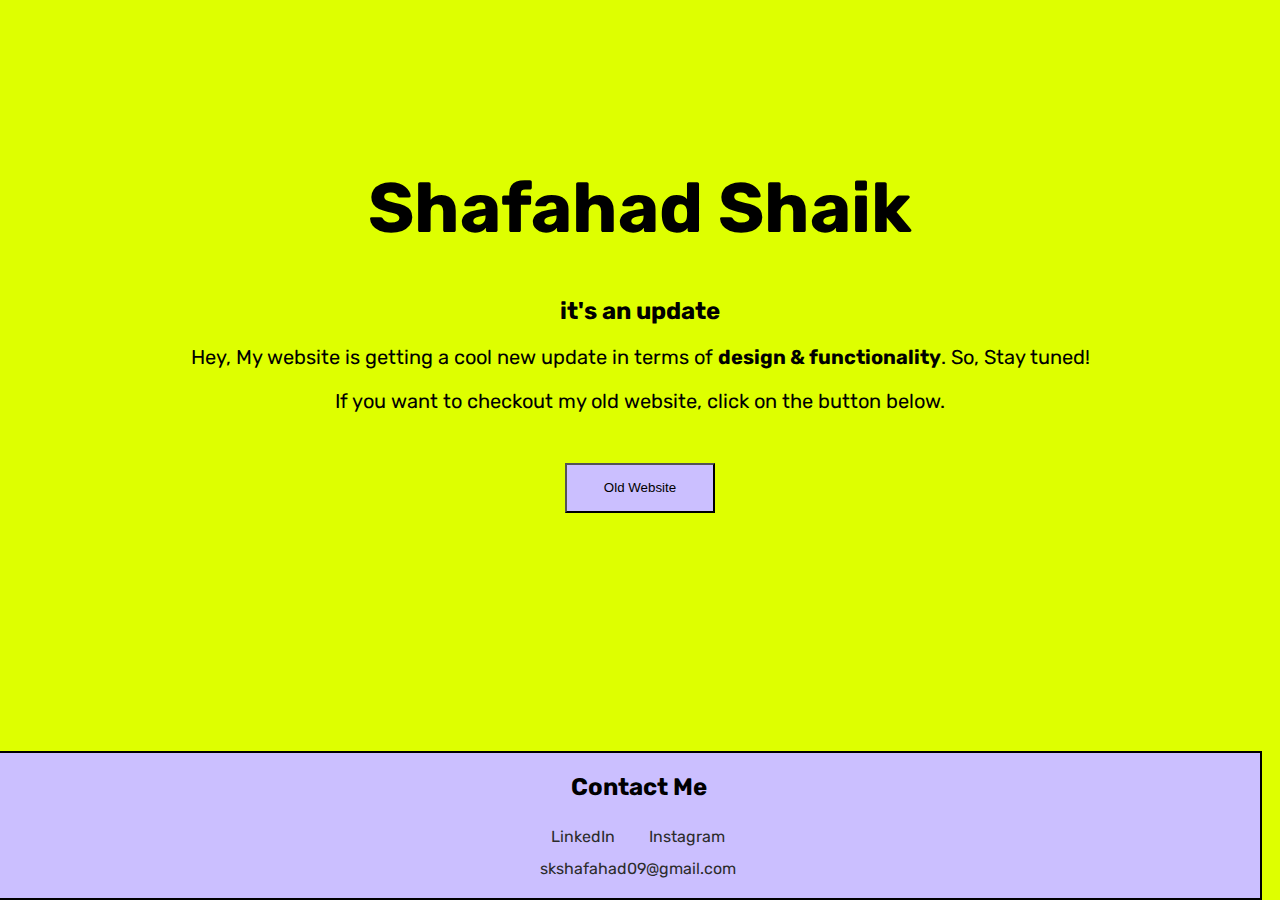
==== index.html @ 7c0c8fca "update" ====
<!DOCTYPE html>
<html lang="en">
<head>
    <meta charset="UTF-8">
    <meta http-equiv="X-UA-Compatible" content="IE=edge">
    <meta name="viewport" content="width=device-width, initial-scale=1.0">
    <title>Shafahad Shaik</title>

    <link rel="stylesheet" href="CSS/styles.css">
    <link rel="preconnect" href="https://fonts.googleapis.com">
    <link rel="preconnect" href="https://fonts.gstatic.com" crossorigin>
    <link href="https://fonts.googleapis.com/css2?family=Rubik&display=swap" rel="stylesheet">
</head>
<body>
    <div class="body-content">
        <h1>Shafahad Shaik</h1>
        <h2>it's an update</h2>
        <p>Hey, My website is getting a cool new update in terms of <strong>design & functionality</strong>. So, Stay tuned!</p>
        <p>If you want to checkout my old website, click on the button below.</p>
        <a href="old.html">
            <button>
                Old Website
            </button>
        </a>
    </div>
    <div class="footer">
        <h2>
            Contact Me
        </h2>
        <div class="links">
            <a class="linkedin" href="https://www.linkedin.com/in/shafahad09/">LinkedIn</a>
            <a class="insta" href="https://www.instagram.com/shafahad09/">Instagram</a><br>
            <a class="mail" href="mailto:skshafahad09@gmail.com">skshafahad09@gmail.com</a>
        </div>
    </div>
</body>
</html>
---- CSS/styles.css ----
body {
    background-color: #deff00;
}

.body-content {
    text-align: center;
    position: relative;
    top: 120px;
    font-family: 'Rubik', sans-serif;
}

h1 {
    font-size: 70px;
}

p {
    font-size: 20px;
}

button {    
    background-color: #cbbfff;
    height: 50px;
    width: 150px;
    position: relative;
    top: 30px;
}

button:hover {
    background-color: #000000;
    color: #ffffff;
    cursor: pointer;
}

.footer {
    position: fixed;
    margin-left: -22px;
    height: 145px;
    width: 100%;
    border: 2px solid #000000;
    left: 0;
    bottom: 0;
    background-color: #cbbfff;
    text-align: center;
    text-indent: 37px;
    font-family: 'Rubik', sans-serif;
}

.links {
    display: inline;
    text-align: center;
    position: relative;
    left: 33px;
    line-height: 2;
    
}

.linkedin {
    padding-right: 30px;
    text-decoration: none;
    color: #2c2c2c;
}

.linkedin:hover {
    color: rgb(44, 44, 44, 0.8);
}

.insta {
    padding-right: 30px;
    text-decoration: none;
    color: #2c2c2c;
}

.insta:hover {
    color: rgb(44, 44, 44, 0.8);
}

.mail {
    padding-right: 30px;
    text-decoration: none;
    color: #2c2c2c;
}

.mail:hover {
    color: rgb(44, 44, 44, 0.8);
}
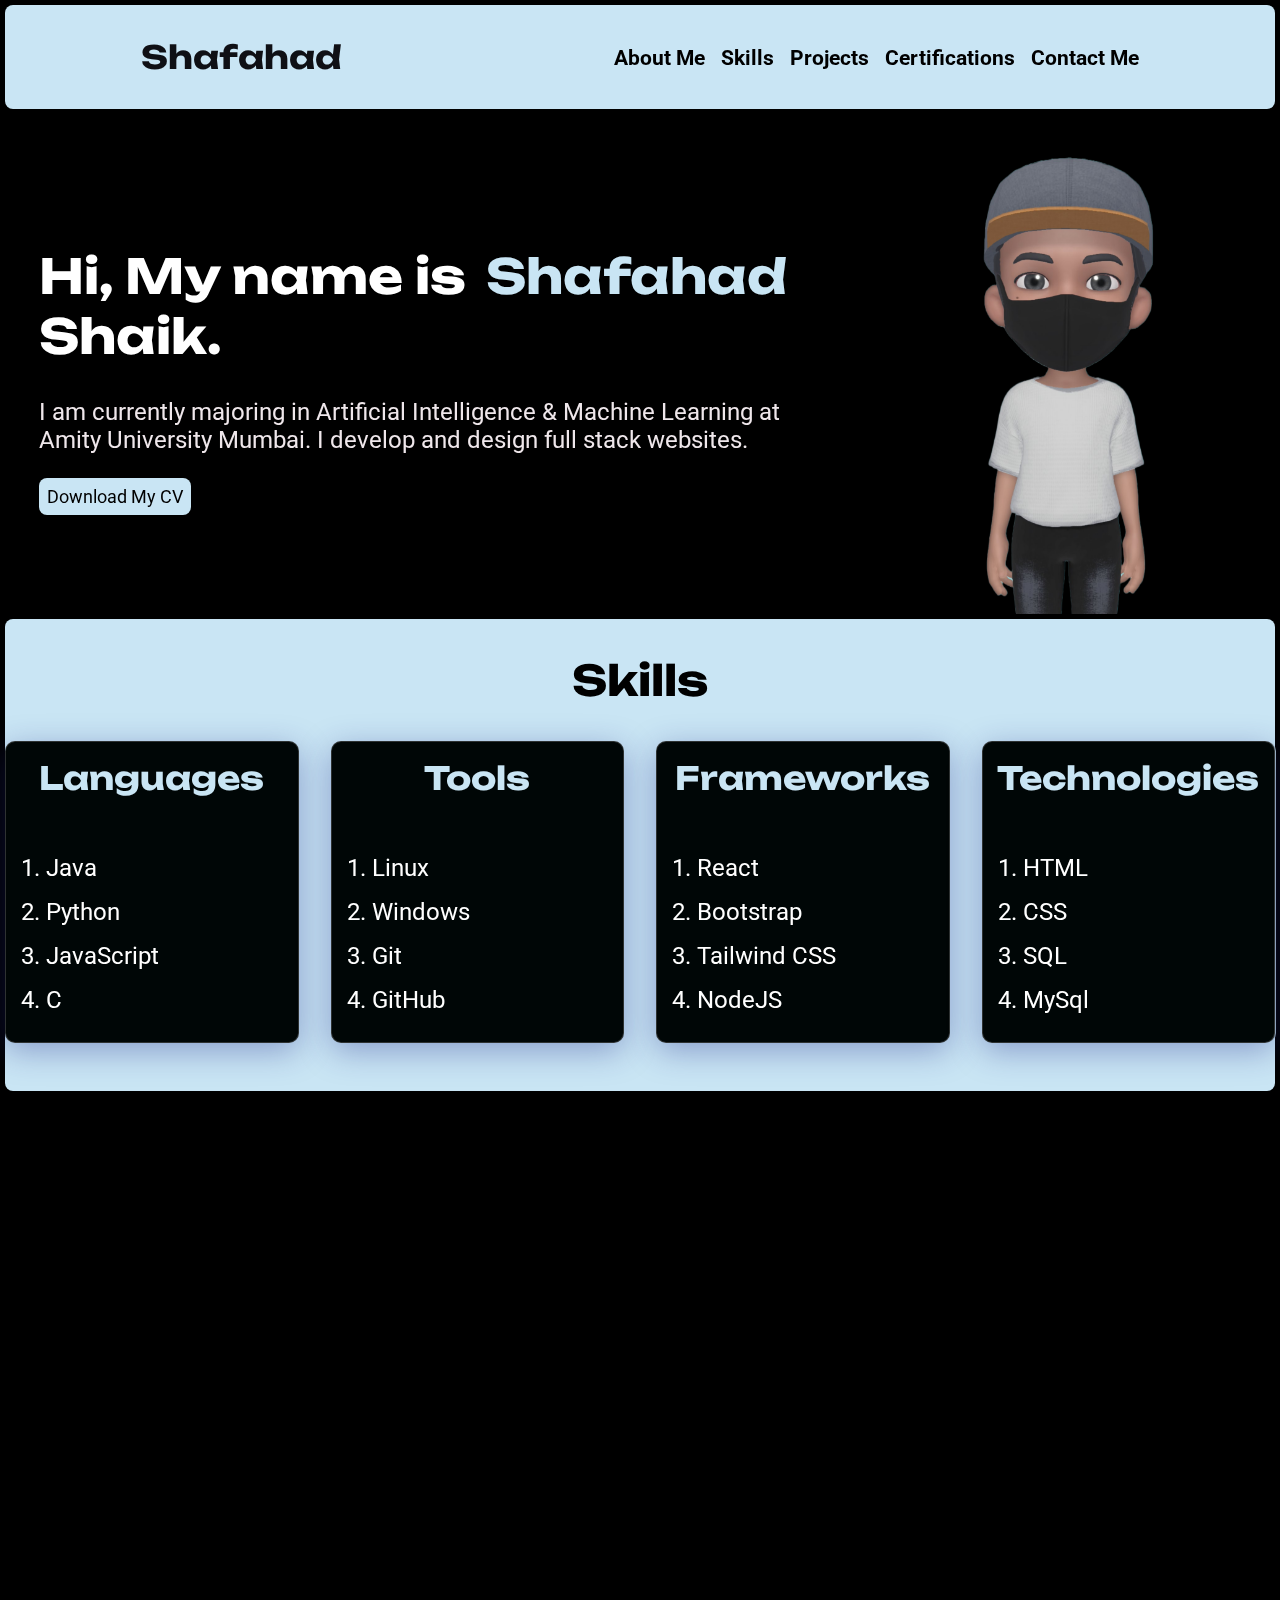
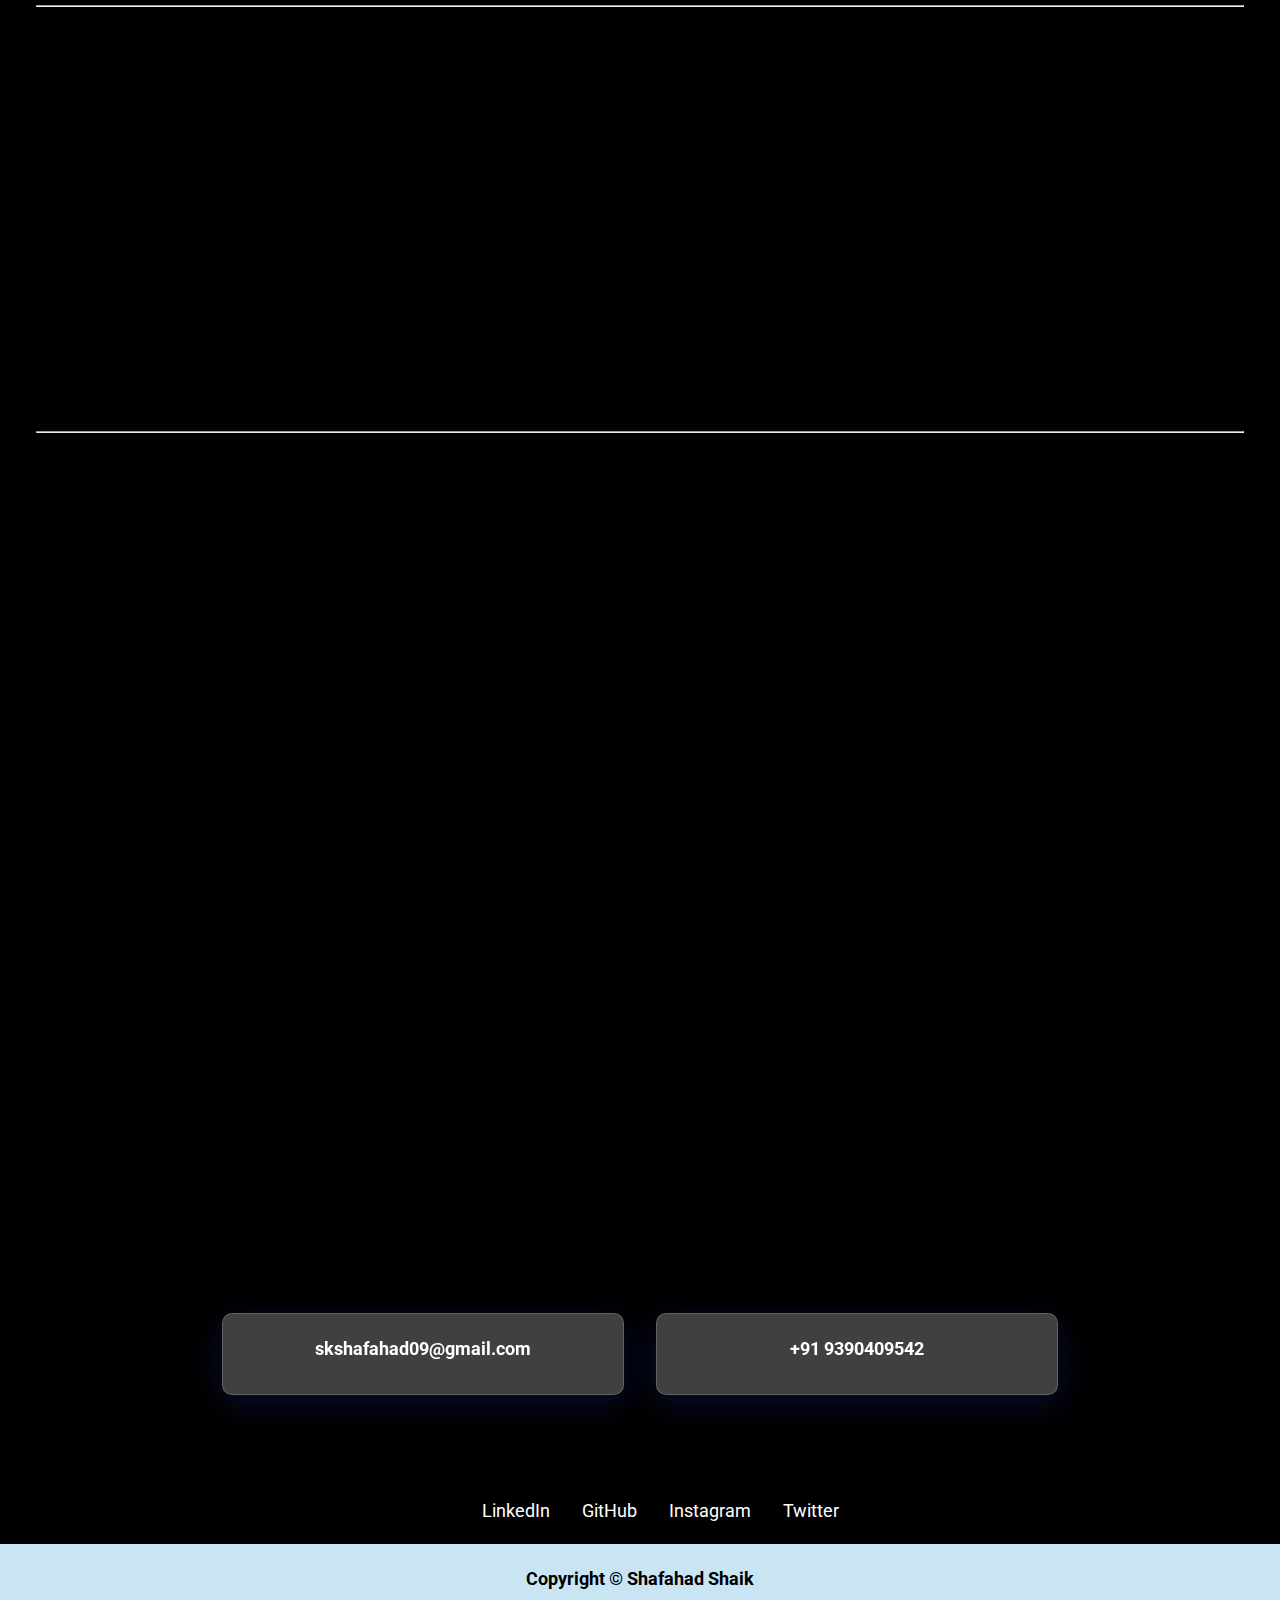
==== commit 0b20c22c: "pushing the new website as main website" ====
--- a/index.html
+++ b/index.html
@@ -1,37 +1,257 @@
 <!DOCTYPE html>
 <html lang="en">
+
 <head>
     <meta charset="UTF-8">
     <meta http-equiv="X-UA-Compatible" content="IE=edge">
     <meta name="viewport" content="width=device-width, initial-scale=1.0">
-    <title>Shafahad Shaik</title>
-
-    <link rel="stylesheet" href="CSS/styles.css">
+
+    <link rel="stylesheet" href="styles.css">
     <link rel="preconnect" href="https://fonts.googleapis.com">
     <link rel="preconnect" href="https://fonts.gstatic.com" crossorigin>
-    <link href="https://fonts.googleapis.com/css2?family=Rubik&display=swap" rel="stylesheet">
+    <link href="https://fonts.googleapis.com/css2?family=Roboto&family=Unbounded&display=swap" rel="stylesheet">
+    <link rel="stylesheet" href="https://unpkg.com/aos@next/dist/aos.css" />
+
+    <title>Shafahad Shaik</title>
 </head>
+
 <body>
-    <div class="body-content">
-        <h1>Shafahad Shaik</h1>
-        <h2>it's an update</h2>
-        <p>Hey, My website is getting a cool new update in terms of <strong>design & functionality</strong>. So, Stay tuned!</p>
-        <p>If you want to checkout my old website, click on the button below.</p>
-        <a href="old.html">
+    <nav>
+        <div class="logo">
+            <h3 data-aos="fade-right" data-aos-delay="300">Shafahad</h3>
+        </div>
+
+        <div class="navigations" data-aos="fade-left" data-aos-delay="300">
+            <h3><a href="#about-me">About Me</a></h3>
+            <h3><a href="#skills">Skills</a></h3>
+            <h3><a href="#projects">Projects</a></h3>
+            <h3><a href="#certs">Certifications</a></h3>
+            <h3><a href="#cont-me">Contact Me</a></h3>
+        </div>
+        
+    </nav>
+
+    <div class="about" id="about-me">
+        <div class="info" data-aos="fade-right" data-aos-delay="300">
+            <h1>Hi, My name is <mark>Shafahad</mark> Shaik.</h1>
+            <p>
+                I am currently majoring in Artificial Intelligence & Machine Learning
+                at Amity University Mumbai. I develop and design full stack websites.
+            </p>
             <button>
-                Old Website
+                Download My CV
             </button>
-        </a>
-    </div>
-    <div class="footer">
-        <h2>
-            Contact Me
+        </div>
+        <img src="/images/Profile-Pic.png" alt="Profile Picture" data-aos="fade-left">
+    </div>
+
+    <div class="skills" id="skills" data-aos="fade-down" data-aos-delay="300">
+        <h2 data-aos="fade-right">Skills</h2>
+        <div class="cards">
+            <div class="card1" data-aos="zoom-in">
+                <h3>Languages</h3>
+                <ol>
+                    <li>Java</li>
+                    <li>Python</li>
+                    <li>JavaScript</li>
+                    <li>C</li>
+                </ol>
+            </div>
+            <div class="card2">
+                <h3>Tools</h3>
+                <ol>
+                    <li>Linux</li>
+                    <li>Windows</li>
+                    <li>Git</li>
+                    <li>GitHub</li>
+                </ol>
+            </div>
+            <div class="card3">
+                <h3>Frameworks</h3>
+                <ol>
+                    <li>React</li>
+                    <li>Bootstrap</li>
+                    <li>Tailwind CSS</li>
+                    <li>NodeJS</li>
+                </ol>
+            </div>
+            <div class="card4">
+                <h3>Technologies</h3>
+                <ol>
+                    <li>HTML</li>
+                    <li>CSS</li>
+                    <li>SQL</li>
+                    <li>MySql</li>
+                </ol>
+            </div>
+        </div>
+    </div>
+
+                <!-- PROJECTS SECTION -->
+
+    <div class="projects" id="projects">
+        <h2 data-aos="fade-left" data-aos-delay="300">Projects</h2>
+        <div class="project1" data-aos="fade-down" data-aos-delay="300">
+            <div class="num-tags">
+                <div class="num">01 <br>Nov 2022 - present</div>
+                <div class="tags">
+                    HTML | CSS | React | Plaid | MySql | SQL
+                </div>
+            </div>
+            <div class="content">
+                <div class="headding">
+                    Online Expense Tracker
+                </div>
+                <div class="data">
+                    <ul>
+                        <li>
+                            Developing a software that helps to keep an accurate record of one's money inflow and outflow.
+                        </li>
+                        <li>
+                            Using PLAID API the data is fetched from bank database and stored in the local database.
+                        </li>
+                        <li>
+                            The user can see various statistical view of expenses with different categories, over a particular period of time.
+                        </li>
+                        <li>
+                            Frameworks like React, NodeJS etc are used to build this software.
+                        </li>
+                    </ul>
+                </div>
+            </div>
+            <div class="link">
+                <a href="">🔗</a>
+            </div>
+        </div>
+        <hr>
+        <div class="project2" data-aos="fade-down" data-aos-delay="300">
+            <div class="num-tags">
+                <div class="num">02 <br> OCT 2021 - NOV 2021</div>
+                <div class="tags">
+                    Python | TensorFlow | Keras | NumPy
+                </div>
+            </div>
+            <div class="content">
+                <div class="headding">
+                    Apparel Classifier
+                </div>
+                <div class="data">
+                    <ul>
+                        <li>
+                            Built an Artificial Neural Network Classifier with test accuracy of 87% and the train accuracy of 83%.
+                        </li>
+                        <li>
+                            Tested and trained the model with the MNIST Fashion dataset which has more than 10,000 images of clothing.
+                        </li>
+                        <li>
+                            Cleaned, Grayscaled, pixelized and categorized more than 2000 images for each categories.
+                        </li>
+                        <li>
+                            The classifier classifies the gray scale images into four different clothing categories.
+                        </li>
+                    </ul>
+                </div>
+            </div>
+            <div class="link">
+                <a href="https://github.com/saakethj/Apparel-Classifier">🔗</a>
+            </div>
+        </div>
+        <hr>
+        <div class="project3" data-aos="fade-down" data-aos-delay="300">
+            <div class="num-tags">
+                <div class="num">03 <br> JAN 2023 - FEB 2023</div>
+                <div class="tags">
+                    HTML | CSS
+                </div>
+            </div>
+            <div class="content">
+                <div class="headding">
+                    Portfolio Website
+                </div>
+                <div class="data">
+                    <ul>
+                        <li>
+                            Built a portfolio website to showcase my whole professional and educational life at one place.
+                        </li>
+                        <li>
+                            Self designed the whole website to reflect the minimalism.
+                        </li>
+                        <li>
+                            The website is built using HTML and CSS
+                        </li>
+                    </ul>
+                </div>
+            </div>
+            <div class="link">
+                <a href="https://shafahad09.github.io/ShafahadShaik/">🔗</a>
+            </div>
+        </div>
+    </div>
+
+                <!-- CERTIFICATIONS -->
+
+    <div class="certifications" id="certs" data-aos="fade-down">
+        <h2 data-aos="fade-right" data-aos-delay="300">
+            Certifications
         </h2>
-        <div class="links">
-            <a class="linkedin" href="https://www.linkedin.com/in/shafahad09/">LinkedIn</a>
-            <a class="insta" href="https://www.instagram.com/shafahad09/">Instagram</a><br>
-            <a class="mail" href="mailto:skshafahad09@gmail.com">skshafahad09@gmail.com</a>
-        </div>
-    </div>
+        <div class="certification1" data-aos="fade-down" data-aos-delay="300">
+            <div class="num-tags">
+                01
+            </div>
+            <div class="content">
+                <div class="headding">
+                    Machine Learning for All
+                </div>
+                <div class="data">
+                    <ul>
+                        <li>
+                            Accomplished 82% in the course Machine Learning for All
+                        </li>
+                        <li>
+                            The course is provided by the University of London through Coursera platform.
+                        </li>
+                    </ul>
+                </div>
+            </div>
+            <div class="link">
+                <a href="https://www.linkedin.com/posts/shafahad09_completion-certificate-for-machine-learning-activity-6814782511114260480-CXIG?utm_source=share&utm_medium=member_desktop">🔗</a>
+            </div>
+        </div>
+    </div>
+
+                <!-- CONTACT ME -->
+
+    <div class="contact-me" id="cont-me">
+        <h3 data-aos="fade-left" data-aos-delay="300">Contact Me</h3>
+        <div class="details">
+            <div class="mail">
+                <h4><a href="mailto:skshafahad09@gmail.com">skshafahad09@gmail.com</a></h4>
+            </div>
+            <div class="phone">
+                <h4>+91 9390409542</h4>
+            </div>
+        </div>
+        <div class="social-media">
+            <ul>
+                <li><a href="https://www.linkedin.com/in/shafahad09/">LinkedIn</a></li>
+                <li><a href="https://github.com/shafahad09">GitHub</a></li>
+                <li><a href="https://www.instagram.com/shafahad09/">Instagram</a></li>
+                <li><a href="https://twitter.com/shafahad09">Twitter</a></li>
+            </ul>
+        </div>
+    </div>
+
+                <!-- FOOTER -->
+
+    <footer>
+        <h4>Copyright &copy; Shafahad Shaik</h4>
+    </footer>
+
+
+    <script src="https://unpkg.com/aos@next/dist/aos.js"></script>
+    <script>
+      AOS.init();
+    </script>
 </body>
+
 </html>--- a/styles.css
+++ b/styles.css
@@ -0,0 +1,494 @@
+body {
+    margin: 0;
+    background-color: #000000;
+}
+
+                    /* NAVBAR */
+
+nav {
+    background-color: #C9E5F4;
+    display: flex;
+    justify-content: space-around;
+    border-radius: 8px;
+    margin: 5px;
+}
+
+nav > .logo > h3 {
+    color: #0F1015;
+    font-size: 32px;
+    font-family: 'Unbounded', cursive;
+}
+
+nav > .logo > h3:hover {
+    cursor: pointer;
+    transition: 500ms;
+}
+
+nav > .navigations {
+    display: flex;
+    gap: 16px;
+    align-items: center;
+    font-size: 18px;
+    font-family: 'Roboto', sans-serif;
+}
+
+nav > .navigations > h3 > a {
+    text-decoration: none;
+    color: #000000;
+}
+
+nav > .navigations > h3 {
+    color: #0F1015;
+}
+
+nav > .navigations > h3:hover { 
+    cursor: pointer;
+    text-decoration: underline;
+    transition: 500ms;
+}
+
+                    /* ABOUT SECTION */
+
+.about {
+    background-color: #000000;
+    color: #FFFFFF;
+    display: flex;
+    justify-content: space-around;
+    border-radius: 8px;
+    margin: 5px;
+
+    min-height: 50vh;
+}
+
+.about > .info {
+    align-self: center;
+    max-width: 800px;
+}
+
+.about > .info > h1 {
+    font-size: 48px;
+    font-family: 'Unbounded', cursive;
+}
+
+.about > .info > h1 > mark {
+    background-color: #000000;
+    color: #C9E5F4;
+    border-radius: 8px;
+    padding: 8px;
+}
+
+.about > .info > h1 > mark:hover {
+    
+    transition: 500ms;
+    user-select: none;
+}
+
+.about > .info > p {
+    font-size: 24px;
+    color: #EFE7EB;
+    font-family: 'Roboto', sans-serif;
+}
+
+.about > .info > button {
+    background-color: #C9E5F4;
+    color: #000000;
+    font-size: 18px;
+    font-family: 'Roboto', sans-serif;
+    padding: 8px;
+    border-radius: 8px;
+    border: none;
+}
+
+.about > .info > button:hover {
+    cursor: pointer;
+}
+
+
+.about > img {
+    height: 500px;
+    width: auto;
+}
+
+                    /* SKILLS SECTION */
+
+.skills {
+    background-color: #C9E5F4;
+    display: flex;
+    flex-direction: column;
+    border-radius: 8px;
+    margin: 5px;
+    min-height: 50vh;
+}
+
+.skills > h2 {
+    align-self: center;
+    font-size: 42px;
+    font-family: 'Unbounded', cursive;
+}
+
+.skills > .cards {
+    display: flex;
+    justify-content: center;
+    gap: 32px;
+    padding-bottom: 48px;
+}
+
+                    /* SKILLS CARD 1 */
+
+.skills > .cards > .card1 {
+    height: 300px;
+    width: 300px;
+    background: rgba( 0, 6, 6, 1 );
+    box-shadow: 0 8px 32px 0 rgba( 31, 38, 135, 0.37 );
+    backdrop-filter: blur( 4px );
+    -webkit-backdrop-filter: blur( 4px );
+    border-radius: 10px;
+    border: 1px solid rgba( 255, 255, 255, 0.18 );
+
+    display: flex;
+    flex-direction: column;
+}
+
+.skills > .cards > .card1 > h3 {
+    color: #C9E5F4;
+    font-size: 32px;
+    text-align: center;
+    margin-top: 16px;
+    font-family: 'Unbounded', cursive;
+}
+
+.skills > .cards > .card1 > ol {
+    color: #FFFFFF;
+    font-size: 24px;
+    font-family: 'Roboto', sans-serif;
+    display: flex;
+    flex-direction: column;
+    gap: 16px;
+}
+
+                    /* SKILLS CARD 2 */
+
+.skills > .cards > .card2 {
+    height: 300px;
+    width: 300px;
+    background: rgba( 0, 6, 6, 1 );
+    box-shadow: 0 8px 32px 0 rgba( 31, 38, 135, 0.37 );
+    backdrop-filter: blur( 4px );
+    -webkit-backdrop-filter: blur( 4px );
+    border-radius: 10px;
+    border: 1px solid rgba( 255, 255, 255, 0.18 );
+
+    display: flex;
+    flex-direction: column;
+}
+
+.skills > .cards > .card2 > h3 {
+    color: #C9E5F4;
+    font-size: 32px;
+    text-align: center;
+    margin-top: 16px;
+    font-family: 'Unbounded', cursive;
+}
+
+.skills > .cards > .card2 > ol {
+    color: #FFFFFF;
+    font-size: 24px;
+    font-family: 'Roboto', sans-serif;
+    display: flex;
+    flex-direction: column;
+    gap: 16px;
+}
+
+                    /* SKILLS CARD 3 */
+
+.skills > .cards > .card3 {
+    height: 300px;
+    width: 300px;
+    background: rgba( 0, 6, 6, 1 );
+    box-shadow: 0 8px 32px 0 rgba( 31, 38, 135, 0.37 );
+    backdrop-filter: blur( 4px );
+    -webkit-backdrop-filter: blur( 4px );
+    border-radius: 10px;
+    border: 1px solid rgba( 255, 255, 255, 0.18 );
+
+    display: flex;
+    flex-direction: column;
+}
+
+.skills > .cards > .card3 > h3 {
+    color: #C9E5F4;
+    font-size: 32px;
+    text-align: center;
+    margin-top: 16px;
+    font-family: 'Unbounded', cursive;
+}
+
+.skills > .cards > .card3 > ol {
+    color: #FFFFFF;
+    font-size: 24px;
+    font-family: 'Roboto', sans-serif;
+    display: flex;
+    flex-direction: column;
+    gap: 16px;
+}
+
+                    /* SKILLS CARD 4 */
+
+.skills > .cards > .card4 {
+    height: 300px;
+    width: 300px;
+    background: rgba( 0, 6, 6, 1 );
+    box-shadow: 0 8px 32px 0 rgba( 31, 38, 135, 0.37 );
+    backdrop-filter: blur( 4px );
+    -webkit-backdrop-filter: blur( 4px );
+    border-radius: 10px;
+    border: 1px solid rgba( 255, 255, 255, 0.18 );
+
+    display: flex;
+    flex-direction: column;
+}
+
+.skills > .cards > .card4 > h3 {
+    color: #C9E5F4;
+    font-size: 32px;
+    text-align: center;
+    margin-top: 16px;
+    font-family: 'Unbounded', cursive;
+}
+
+.skills > .cards > .card4 > ol {
+    color: #FFFFFF;
+    font-size: 24px;
+    font-family: 'Roboto', sans-serif;
+    display: flex;
+    flex-direction: column;
+    gap: 16px;
+}
+
+                    /* PROJECTS SECTION */
+
+.projects {
+    background-color: #000000;
+    border-radius: 8px;
+    margin: 5px;
+    color: #FFFFFF;
+    display: flex;
+    flex-direction: column;
+
+    min-height: 50vh;
+}
+
+.projects > h2 {
+    color: #C9E5F4;
+    font-size: 42px;
+    font-family: 'Unbounded', cursive;
+    text-align: center;
+}
+
+.link > a{
+    text-decoration: none;
+    color: #000000;
+}
+
+    /* BELOW TWO ARE FOR PROJECTS AND CERTIFICATIONS SECTION */
+
+.num-tags {
+    width: 15%;
+    display: flex;
+    flex-direction: column;
+    justify-content: flex-start;
+    gap: 80px;
+}
+
+.content {
+    width: 70%;
+}
+
+                    /* TILL HERE */
+
+                    /* PROJECT 1 */
+
+.projects > .project1 {
+    display: flex;
+    justify-content: space-between;
+    margin: 30px;
+
+    font-size: 24px;
+    font-family: 'Roboto', sans-serif;
+}
+
+.projects > .project1 > .content > .data > ul {
+    display: flex;
+    flex-direction: column;
+    gap: 16px;
+}
+
+                    /* PROJECT 2 */
+
+.projects > .project2 {
+    display: flex;
+    justify-content: space-between;
+    margin: 30px;
+
+    font-size: 24px;
+    font-family: 'Roboto', sans-serif;
+}
+
+.projects > .project2 > .content > .data > ul {
+    display: flex;
+    flex-direction: column;
+    gap: 16px;
+}
+
+                    /* PROJECT 3 */
+
+.projects > .project3 {
+    display: flex;
+    justify-content: space-between;
+    margin: 30px;
+
+    font-size: 24px;
+    font-family: 'Roboto', sans-serif;
+}
+
+.projects > .project3 > .content > .data > ul {
+    display: flex;
+    flex-direction: column;
+    gap: 16px;
+}
+
+hr {
+    width: 95%;
+    color: #DEFF00;
+}
+
+                    /* CERTIFICATIONS */
+
+.certifications {
+    background-color: #C9E5F4;
+    border-radius: 8px;
+    margin: 5px;
+    display: flex;
+    flex-direction: column;
+}
+
+.certifications > h2 {
+    text-align: center;
+    font-size: 42px;
+    font-family: 'Unbounded', cursive;
+}
+
+.certifications > .certification1 {
+    display: flex;
+    justify-content: space-between;
+    margin: 30px;
+
+    font-size: 24px;
+    font-family: 'Roboto', sans-serif;
+}
+
+.certifications > .certification1 > .content > .data > ul {
+    display: flex;
+    flex-direction: column;
+    gap: 16px;
+}
+
+
+.contact-me {
+    background-color: #000000;
+    border-radius: 8px;
+    margin: 5px;
+    display: flex;
+    flex-direction: column;
+    align-items: center;
+    justify-content: space-between;
+    min-height: 50vh;
+}
+
+.contact-me > h3 {
+    color: #C9E5F4;
+    font-size: 42px;
+    font-family: 'Unbounded', cursive;
+}
+
+.contact-me > .details {
+    color: #FFFFFF;
+    display: flex;
+    justify-content: center;
+    gap: 32px;
+}
+
+.contact-me > .details > .mail {
+    height: 80px;
+    width: 400px;
+
+    background: rgba( 255, 255, 255, 0.25 );
+    box-shadow: 0 8px 32px 0 rgba( 31, 38, 135, 0.37 );
+    backdrop-filter: blur( 4px );
+    -webkit-backdrop-filter: blur( 4px );
+    border-radius: 10px;
+    border: 1px solid rgba( 255, 255, 255, 0.18 );
+}
+
+.contact-me > .details > .mail > h4 {
+    font-size: 18px;
+    font-family: 'Roboto', sans-serif;
+    text-align: center;
+    justify-self: center;
+}
+
+.contact-me > .details > .mail > h4 > a {
+    text-decoration: none;
+    color: #FFFFFF;
+}
+
+
+.contact-me > .details > .phone {
+    height: 80px;
+    width: 400px;
+
+    background: rgba( 255, 255, 255, 0.25 );
+    box-shadow: 0 8px 32px 0 rgba( 31, 38, 135, 0.37 );
+    backdrop-filter: blur( 4px );
+    -webkit-backdrop-filter: blur( 4px );
+    border-radius: 10px;
+    border: 1px solid rgba( 255, 255, 255, 0.18 );
+}
+
+.contact-me > .details > .phone > h4 {
+    font-size: 18px;
+    font-family: 'Roboto', sans-serif;
+    text-align: center;
+    align-self: center;
+}
+
+.contact-me > .social-media {
+    color: #FFFFFF;
+}
+
+.contact-me > .social-media > ul{
+    display: flex;
+    list-style: none;
+    gap: 32px;
+
+    font-size: 18px;
+    font-family: 'Roboto', sans-serif;
+}
+
+a {
+    text-decoration: none;
+    color: #FFFFFF;
+}
+
+footer {
+    color: #000000;
+    background-color: #C9E5F4;
+    display: flex;
+    flex-direction: column;
+}
+
+footer > h4 {
+    text-align: center;
+    font-size: 18px;
+    font-family: 'Roboto', sans-serif;
+}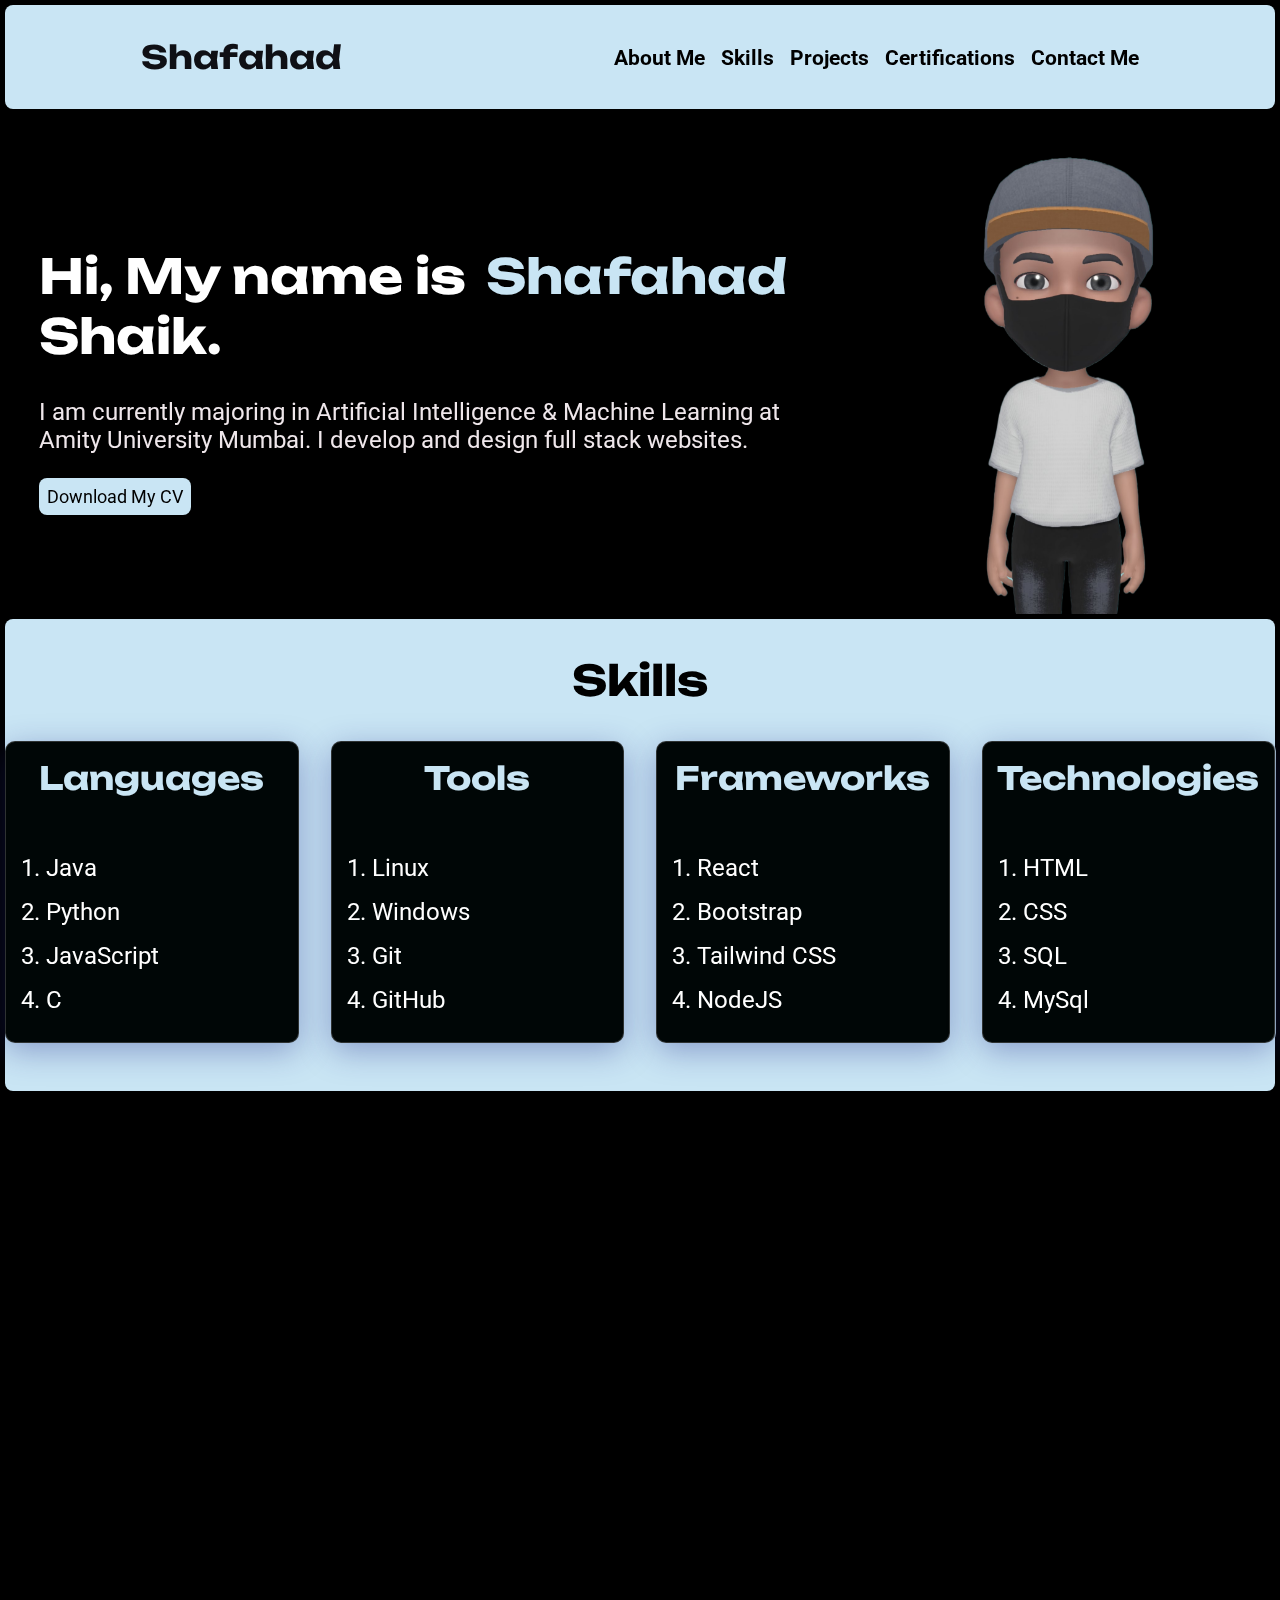
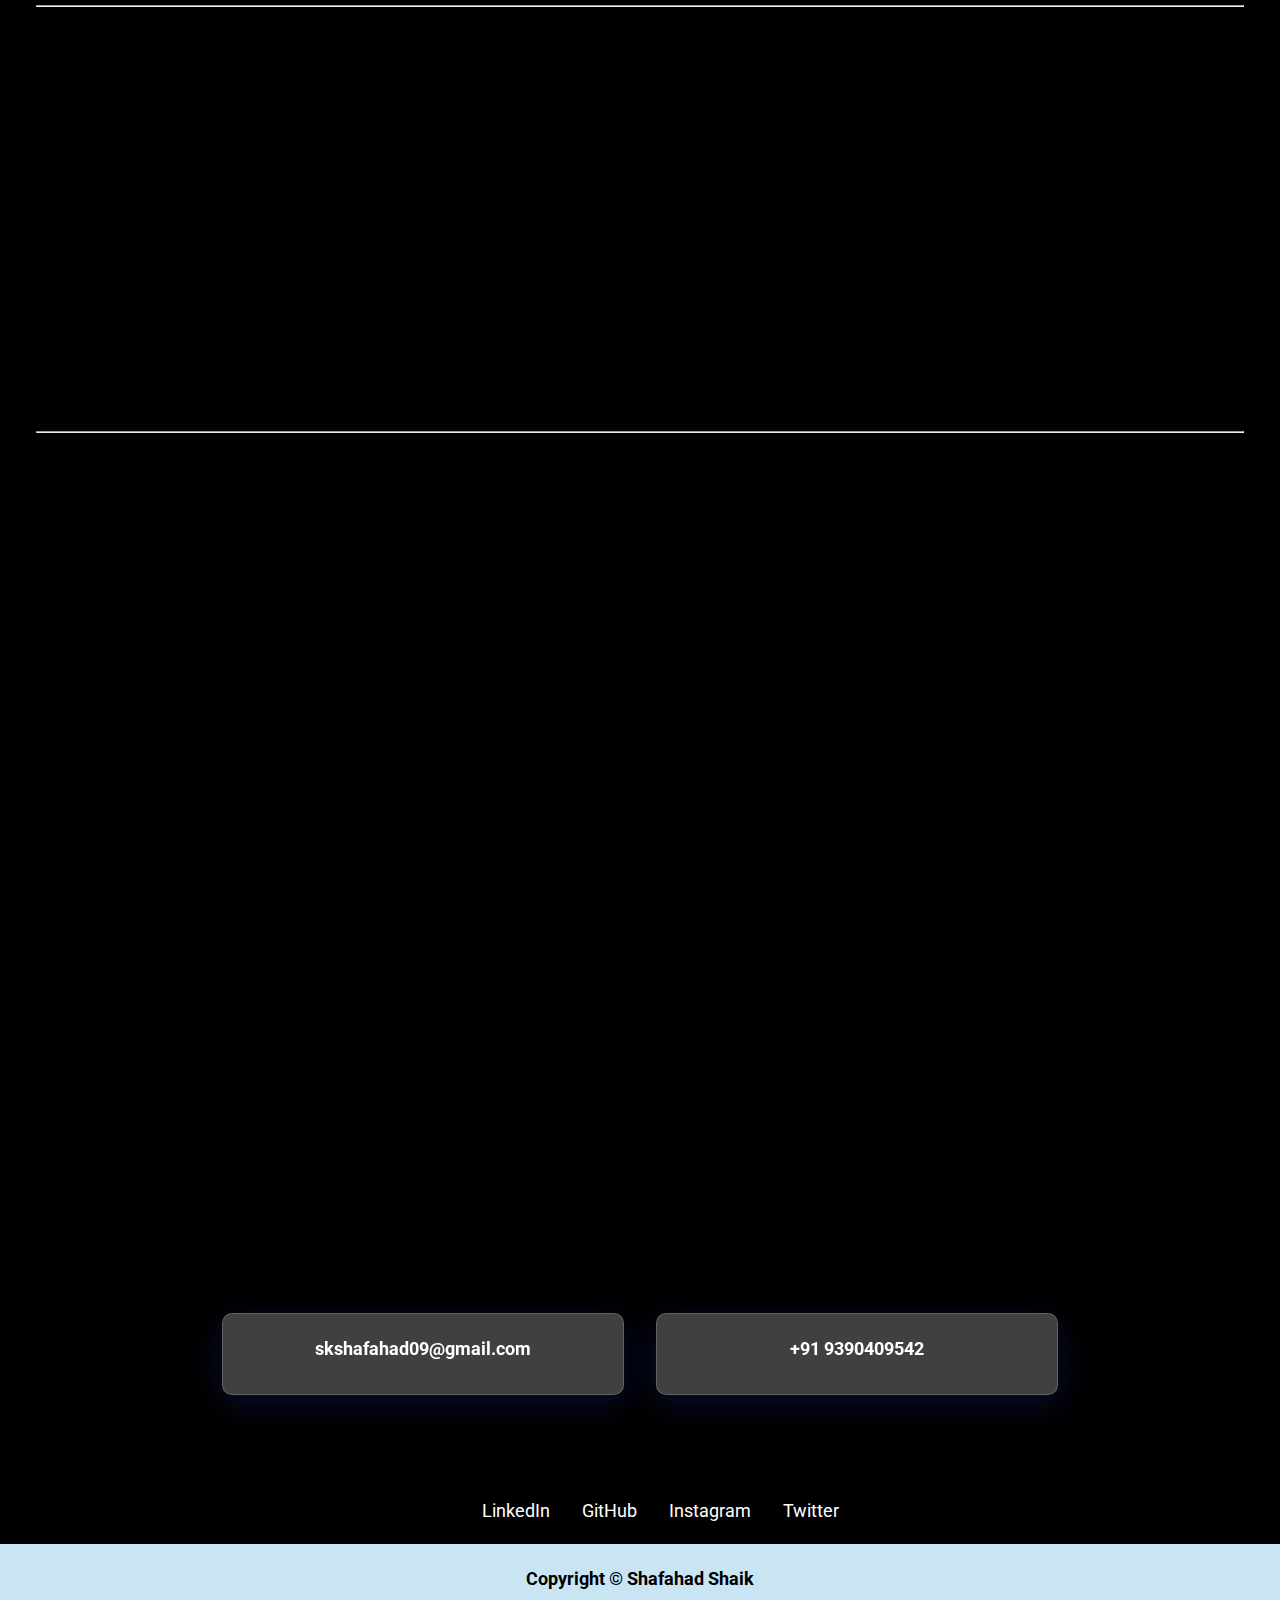
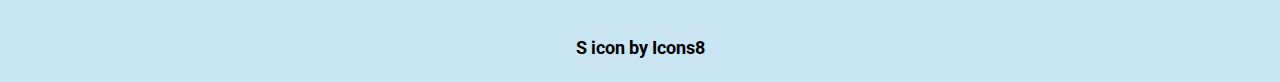
==== commit d1541e1b: "favicon added" ====
--- a/index.html
+++ b/index.html
@@ -13,6 +13,8 @@
     <link rel="stylesheet" href="https://unpkg.com/aos@next/dist/aos.css" />
 
     <title>Shafahad Shaik</title>
+    <link type="image/png" sizes="100x100" rel="icon" href="/images/favicon.png">
+
 </head>
 
 <body>
@@ -245,6 +247,7 @@
 
     <footer>
         <h4>Copyright &copy; Shafahad Shaik</h4>
+        <h4><a target="_blank" href="https://icons8.com/icon/Xtx6Y3kFG1CD/s">S</a> icon by <a target="_blank" href="https://icons8.com">Icons8</a></h4>
     </footer>
 
 
--- a/styles.css
+++ b/styles.css
@@ -491,4 +491,8 @@
     text-align: center;
     font-size: 18px;
     font-family: 'Roboto', sans-serif;
+}
+
+footer > h4 > a {
+    color: #000000;
 }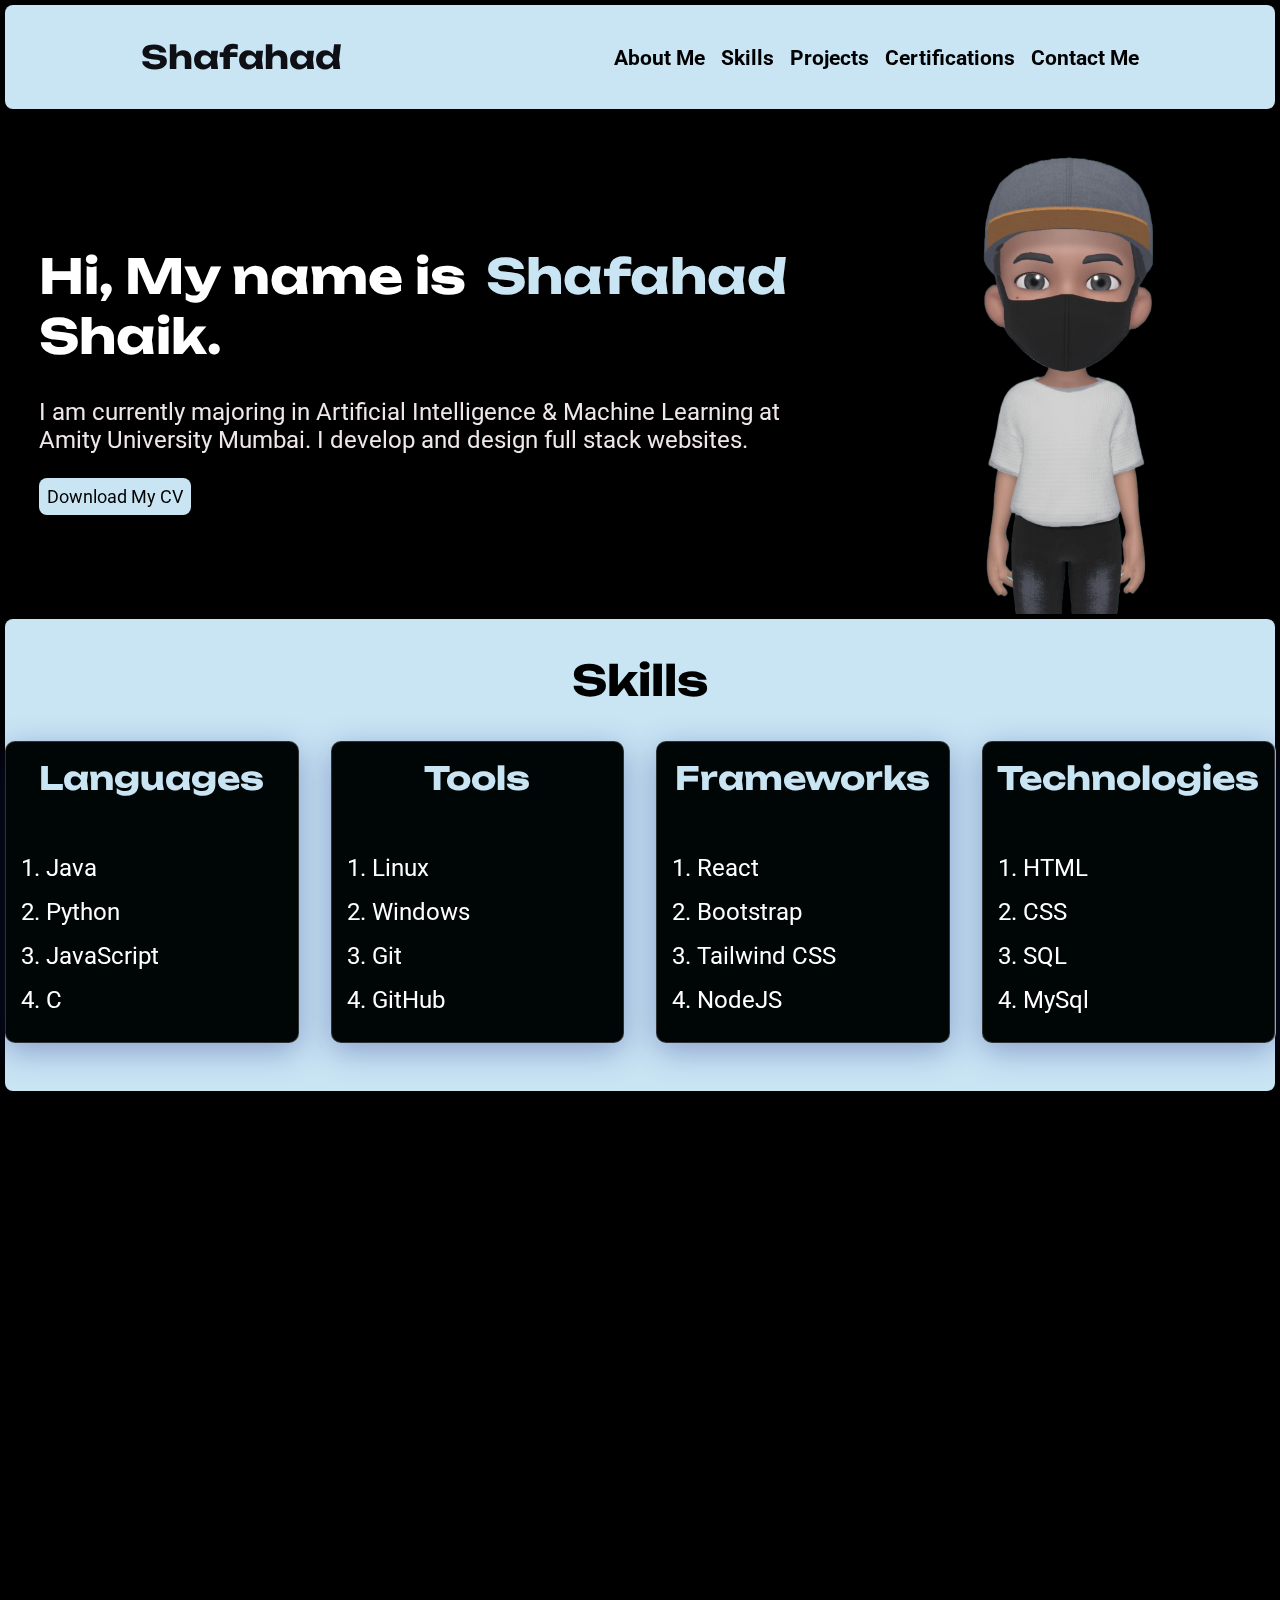
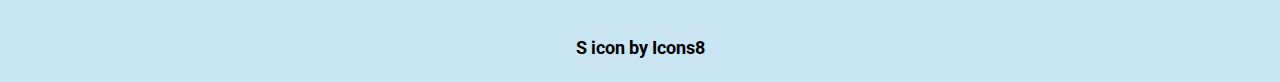
==== commit 18bf4601: "Updated animations and Download CV button and organized folder structure" ====
--- a/index.html
+++ b/index.html
@@ -13,7 +13,7 @@
     <link rel="stylesheet" href="https://unpkg.com/aos@next/dist/aos.css" />
 
     <title>Shafahad Shaik</title>
-    <link type="image/png" sizes="100x100" rel="icon" href="/images/favicon.png">
+    <link type="image/png" sizes="100x100" rel="icon" href="images/favicon.png">
 
 </head>
 
@@ -41,16 +41,16 @@
                 at Amity University Mumbai. I develop and design full stack websites.
             </p>
             <button>
-                Download My CV
+                <a href="https://drive.google.com/file/d/147DNboig21u6nQXixmEnOhuTqQxTOjqL/view?usp=sharing">Download My CV</a>
             </button>
         </div>
-        <img src="/images/Profile-Pic.png" alt="Profile Picture" data-aos="fade-left">
-    </div>
-
-    <div class="skills" id="skills" data-aos="fade-down" data-aos-delay="300">
+        <img src="images/Profile-Pic.png" alt="Profile Picture" data-aos="fade-left">
+    </div>
+
+    <div class="skills" id="skills" >
         <h2 data-aos="fade-right">Skills</h2>
         <div class="cards">
-            <div class="card1" data-aos="zoom-in">
+            <div class="card1" data-aos="fade-right" data-aos-delay="200">
                 <h3>Languages</h3>
                 <ol>
                     <li>Java</li>
@@ -59,7 +59,7 @@
                     <li>C</li>
                 </ol>
             </div>
-            <div class="card2">
+            <div class="card2" data-aos="fade-right" data-aos-delay="300">
                 <h3>Tools</h3>
                 <ol>
                     <li>Linux</li>
@@ -68,7 +68,7 @@
                     <li>GitHub</li>
                 </ol>
             </div>
-            <div class="card3">
+            <div class="card3" data-aos="fade-right" data-aos-delay="400">
                 <h3>Frameworks</h3>
                 <ol>
                     <li>React</li>
@@ -77,7 +77,7 @@
                     <li>NodeJS</li>
                 </ol>
             </div>
-            <div class="card4">
+            <div class="card4" data-aos="fade-right" data-aos-delay="500">
                 <h3>Technologies</h3>
                 <ol>
                     <li>HTML</li>
@@ -226,10 +226,10 @@
     <div class="contact-me" id="cont-me">
         <h3 data-aos="fade-left" data-aos-delay="300">Contact Me</h3>
         <div class="details">
-            <div class="mail">
+            <div class="mail" data-aos="fade-down" data-aos-delay="300">
                 <h4><a href="mailto:skshafahad09@gmail.com">skshafahad09@gmail.com</a></h4>
             </div>
-            <div class="phone">
+            <div class="phone" data-aos="fade-down" data-aos-delay="300">
                 <h4>+91 9390409542</h4>
             </div>
         </div>
--- a/styles.css
+++ b/styles.css
@@ -78,7 +78,6 @@
 }
 
 .about > .info > h1 > mark:hover {
-    
     transition: 500ms;
     user-select: none;
 }
@@ -102,6 +101,11 @@
 .about > .info > button:hover {
     cursor: pointer;
 }
+
+.about > .info > button > a {
+    color: #000000;
+}
+
 
 
 .about > img {
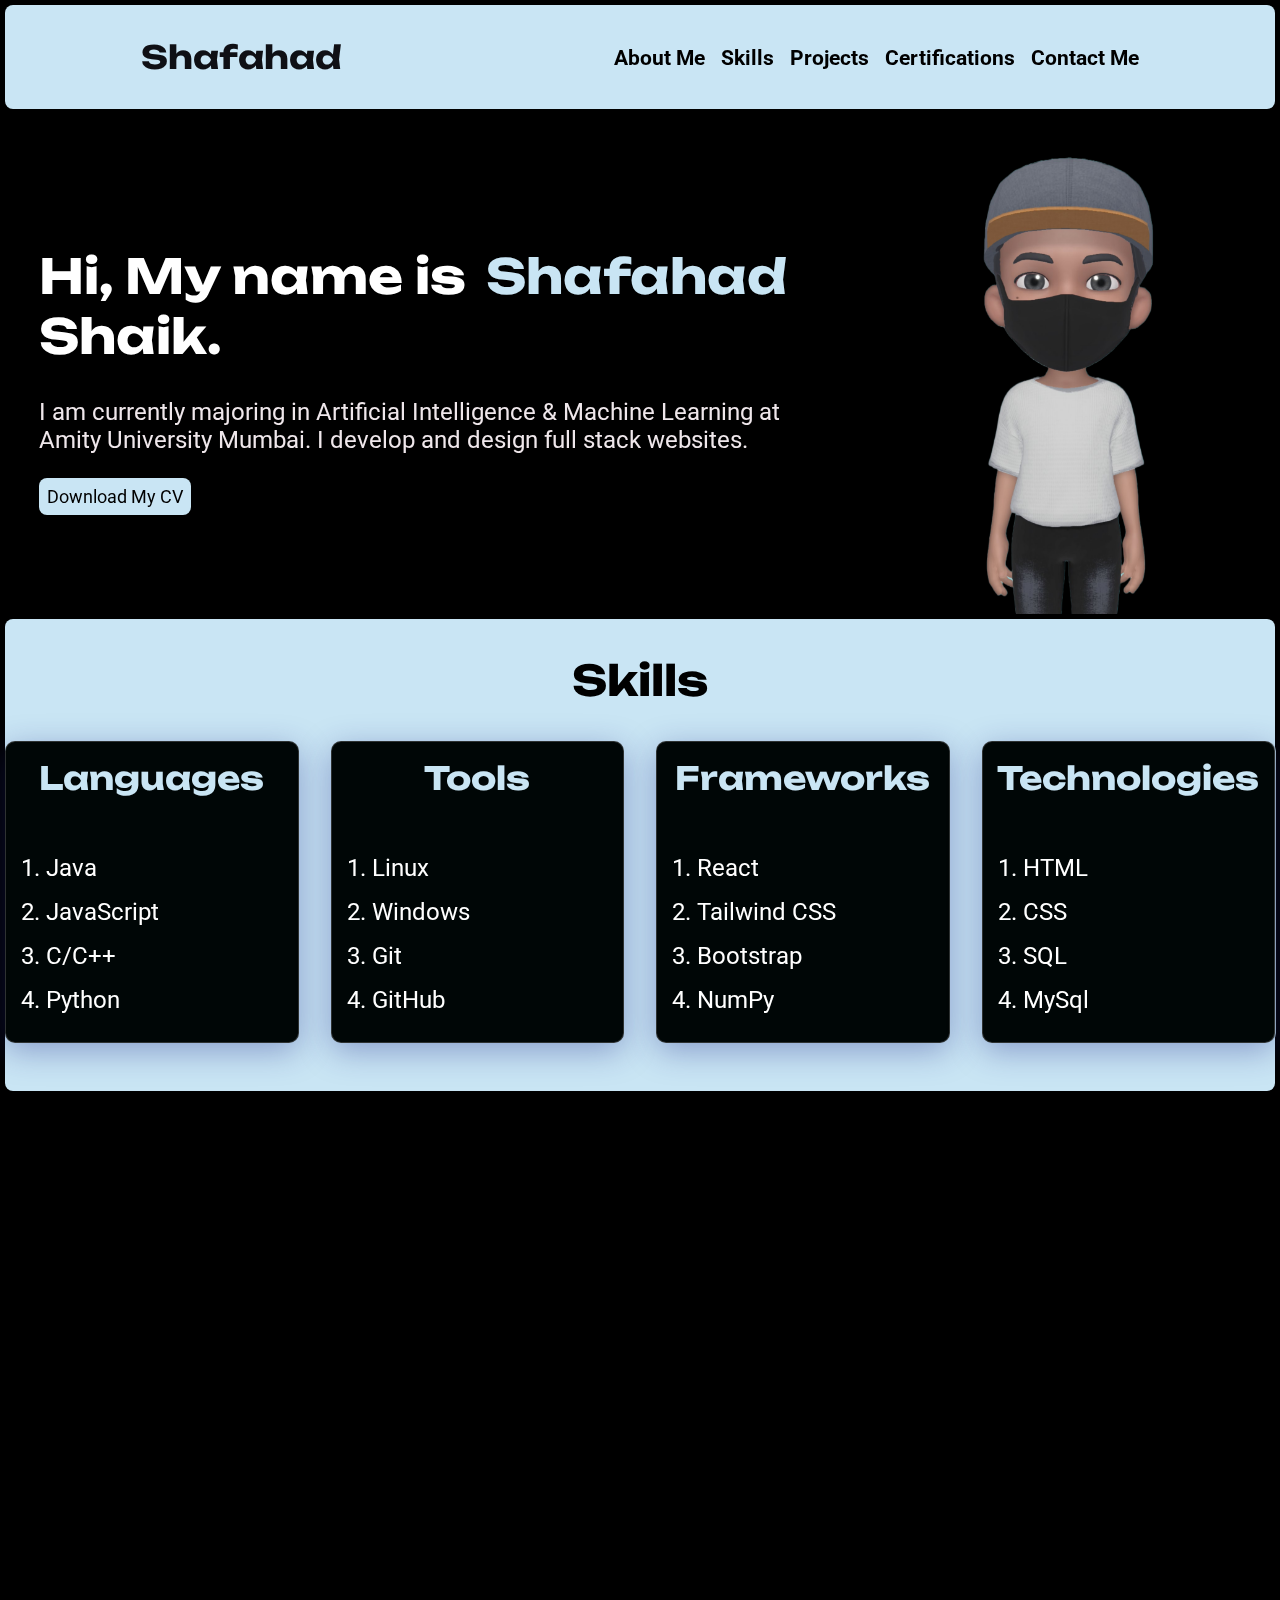
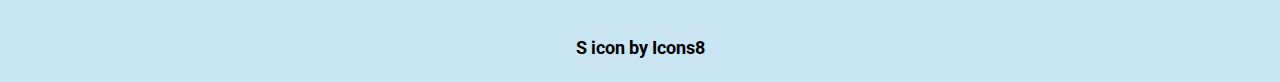
==== commit 5bcaf97f: "resume link update" ====
--- a/index.html
+++ b/index.html
@@ -41,10 +41,10 @@
                 at Amity University Mumbai. I develop and design full stack websites.
             </p>
             <button>
-                <a href="https://drive.google.com/file/d/147DNboig21u6nQXixmEnOhuTqQxTOjqL/view?usp=sharing">Download My CV</a>
+                <a href="https://drive.google.com/drive/folders/1kA0cP9Xii3CZr2JxJ5kfgmXpg6vGJ55b" target="_blank">Download My CV</a>
             </button>
         </div>
-        <img src="images/Profile-Pic.png" alt="Profile Picture" data-aos="fade-left">
+        <img src="images/Profile-Pic.png" alt="Profile Picture" data-aos="fade-left" data-aos-delay="300">
     </div>
 
     <div class="skills" id="skills" >
@@ -54,9 +54,9 @@
                 <h3>Languages</h3>
                 <ol>
                     <li>Java</li>
+                    <li>JavaScript</li>
+                    <li>C/C++</li>
                     <li>Python</li>
-                    <li>JavaScript</li>
-                    <li>C</li>
                 </ol>
             </div>
             <div class="card2" data-aos="fade-right" data-aos-delay="300">
@@ -72,9 +72,9 @@
                 <h3>Frameworks</h3>
                 <ol>
                     <li>React</li>
+                    <li>Tailwind CSS</li>
                     <li>Bootstrap</li>
-                    <li>Tailwind CSS</li>
-                    <li>NodeJS</li>
+                    <li>NumPy</li>
                 </ol>
             </div>
             <div class="card4" data-aos="fade-right" data-aos-delay="500">
@@ -155,7 +155,7 @@
                 </div>
             </div>
             <div class="link">
-                <a href="https://github.com/saakethj/Apparel-Classifier">🔗</a>
+                <a href="https://github.com/saakethj/Apparel-Classifier" target="_blank">🔗</a>
             </div>
         </div>
         <hr>
@@ -185,7 +185,7 @@
                 </div>
             </div>
             <div class="link">
-                <a href="https://shafahad09.github.io/ShafahadShaik/">🔗</a>
+                <a href="https://shafahad09.github.io/ShafahadShaik/" target="_blank">🔗</a>
             </div>
         </div>
     </div>
@@ -216,7 +216,7 @@
                 </div>
             </div>
             <div class="link">
-                <a href="https://www.linkedin.com/posts/shafahad09_completion-certificate-for-machine-learning-activity-6814782511114260480-CXIG?utm_source=share&utm_medium=member_desktop">🔗</a>
+                <a href="https://www.linkedin.com/posts/shafahad09_completion-certificate-for-machine-learning-activity-6814782511114260480-CXIG?utm_source=share&utm_medium=member_desktop" target="_blank">🔗</a>
             </div>
         </div>
     </div>
@@ -227,7 +227,7 @@
         <h3 data-aos="fade-left" data-aos-delay="300">Contact Me</h3>
         <div class="details">
             <div class="mail" data-aos="fade-down" data-aos-delay="300">
-                <h4><a href="mailto:skshafahad09@gmail.com">skshafahad09@gmail.com</a></h4>
+                <h4><a href="mailto:skshafahad09@gmail.com" target="_blank">skshafahad09@gmail.com</a></h4>
             </div>
             <div class="phone" data-aos="fade-down" data-aos-delay="300">
                 <h4>+91 9390409542</h4>
@@ -235,10 +235,10 @@
         </div>
         <div class="social-media">
             <ul>
-                <li><a href="https://www.linkedin.com/in/shafahad09/">LinkedIn</a></li>
-                <li><a href="https://github.com/shafahad09">GitHub</a></li>
-                <li><a href="https://www.instagram.com/shafahad09/">Instagram</a></li>
-                <li><a href="https://twitter.com/shafahad09">Twitter</a></li>
+                <li><a href="https://www.linkedin.com/in/shafahad09/" target="_blank">LinkedIn</a></li>
+                <li><a href="https://github.com/shafahad09" target="_blank">GitHub</a></li>
+                <li><a href="https://www.instagram.com/shafahad09/" target="_blank">Instagram</a></li>
+                <li><a href="https://twitter.com/shafahad09" target="_blank">Twitter</a></li>
             </ul>
         </div>
     </div>
--- a/styles.css
+++ b/styles.css
@@ -1,6 +1,7 @@
 body {
     margin: 0;
     background-color: #000000;
+    overflow-x: hidden;
 }
 
                     /* NAVBAR */
@@ -56,8 +57,6 @@
     justify-content: space-around;
     border-radius: 8px;
     margin: 5px;
-
-    min-height: 50vh;
 }
 
 .about > .info {
@@ -122,6 +121,7 @@
     border-radius: 8px;
     margin: 5px;
     min-height: 50vh;
+
 }
 
 .skills > h2 {
@@ -499,4 +499,11 @@
 
 footer > h4 > a {
     color: #000000;
+}
+
+@media screen and (max-width: 600px){
+    
+    .about > .info > h1 {
+        font-size: 18px;
+    }
 }